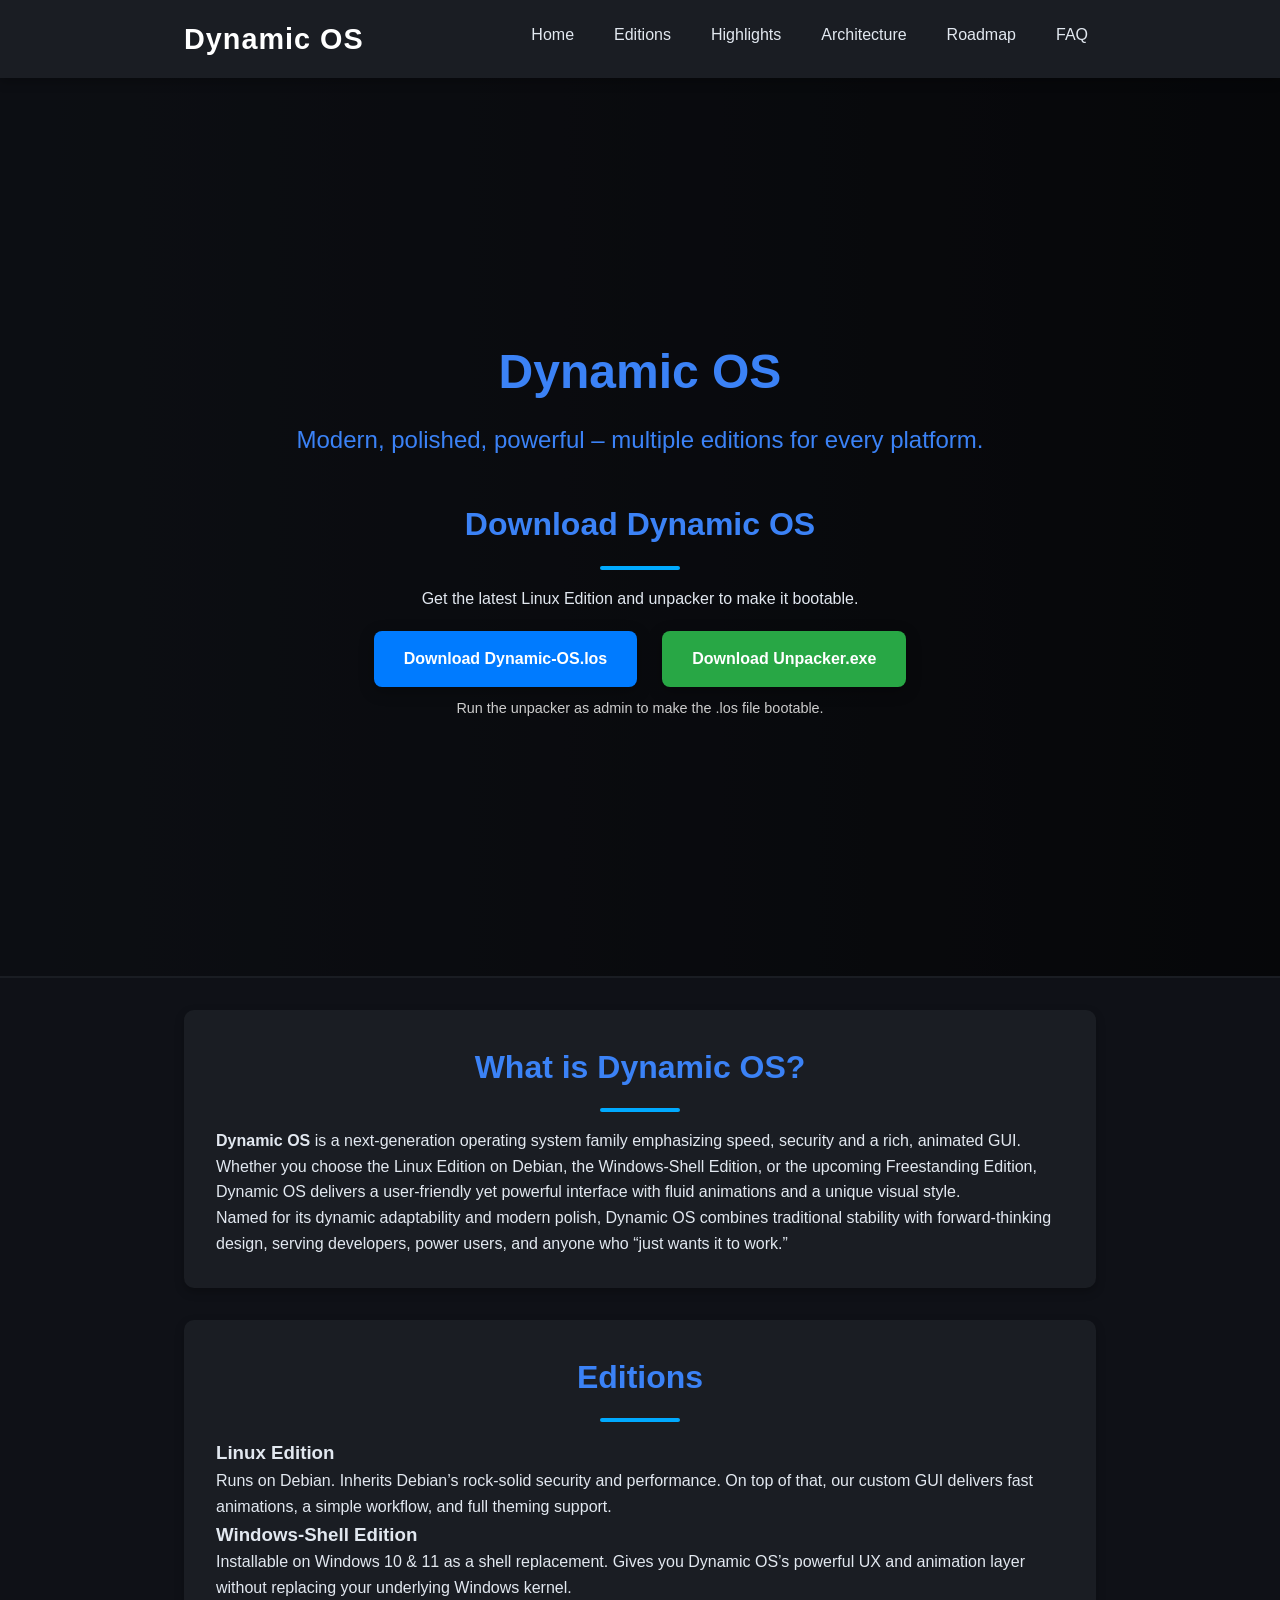
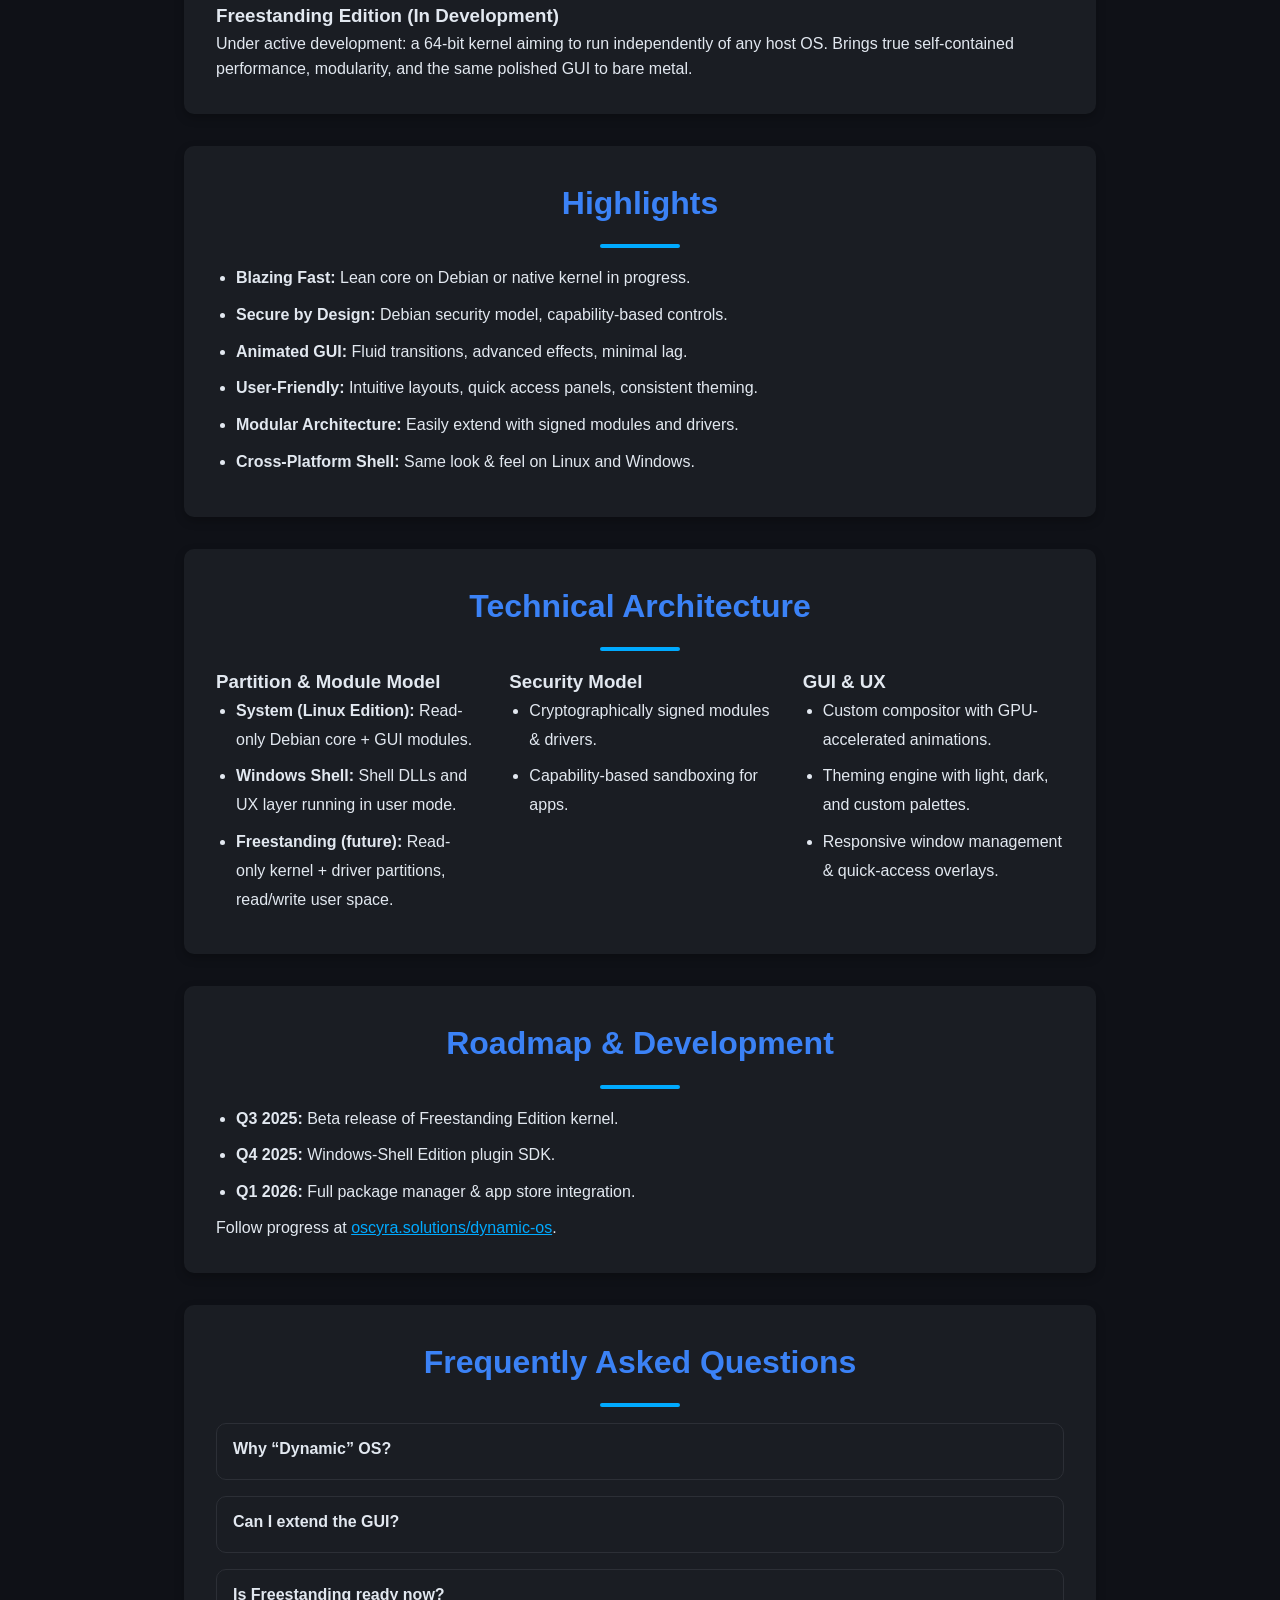
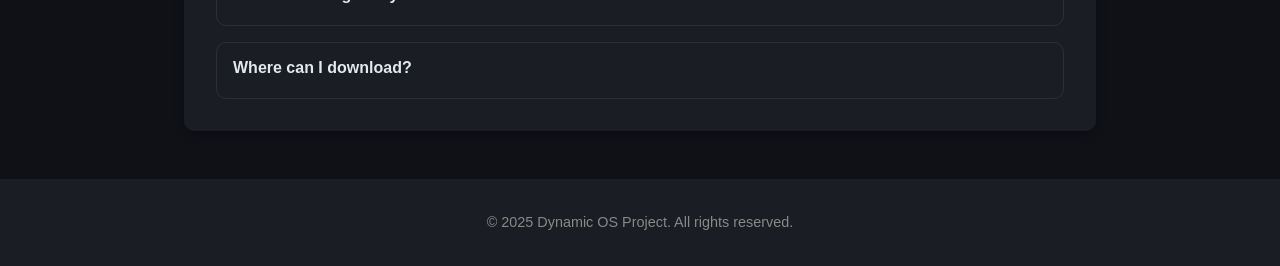
==== dynamic-os.html @ f72155f2 "Add files via upload" ====
<!DOCTYPE html>
<html lang="en">
<head>
  <meta charset="UTF-8" />
  <meta name="viewport" content="width=device-width, initial-scale=1" />
  <title>Dynamic OS</title>
  <link rel="stylesheet" href="css/dark-style.css" />
  <style>
    /* Base styles */
    body, html {
      margin: 0;
      padding: 0;
      font-family: 'Segoe UI', Tahoma, Geneva, Verdana, sans-serif;
      background: #121212;
      color: #e0e0e0;
      scroll-behavior: smooth;
    }
    a { color: #00aaff; transition: 0.3s; }
    a:hover { color: #ffaa00; }

    .container { max-width: 1200px; margin: 0 auto; padding: 0 20px; }

    /* Header */
    .site-header {
      width: 100%;
      padding: 15px 0;
      background: rgba(20, 20, 20, 0.95);
      position: fixed;
      top: 0;
      z-index: 1000;
      backdrop-filter: blur(5px);
    }
    .site-header .logo { font-size: 1.8em; font-weight: bold; text-decoration: none; color: #fff; }
    .nav-list { list-style: none; display: flex; gap: 20px; margin: 0; padding: 0; }
    .nav-list li a { text-decoration: none; font-weight: 500; transition: 0.3s; }
    .nav-list li a:hover { color: #00aaff; }

    /* Hero */
    .hero {
      display: flex;
      justify-content: center;
      align-items: center;
      flex-direction: column;
      height: 100vh;
      text-align: center;
      background: linear-gradient(135deg, #1f1f1f 0%, #1a1a1a 100%);
      overflow: hidden;
    }
    .hero-inner h1 {
      font-size: 4em;
      margin: 0;
      animation: fadeInDown 1s ease forwards;
    }
    .hero-inner .subtitle {
      font-size: 1.5em;
      margin-top: 10px;
      opacity: 0;
      animation: fadeInUp 1s 0.5s ease forwards;
    }

    /* Download buttons */
    .download-section {
      margin-top: 40px;
      opacity: 0;
      animation: fadeIn 1s 1s forwards;
    }
    .download-buttons { display: flex; justify-content: center; gap: 25px; margin-top: 20px; flex-wrap: wrap; }
    .download-btn {
      padding: 15px 30px;
      background: #007bff;
      color: #fff;
      font-weight: bold;
      border-radius: 8px;
      text-decoration: none;
      box-shadow: 0 4px 15px rgba(0,0,0,0.3);
      transition: transform 0.3s, box-shadow 0.3s, background 0.3s;
    }
    .download-btn:hover {
      transform: translateY(-5px);
      box-shadow: 0 8px 25px rgba(0,0,0,0.4);
      background: #00aaff;
    }
    .download-btn.green { background: #28a745; }
    .download-btn.green:hover { background: #00ff88; }

    /* Sections */
    section {
      padding: 80px 0;
      opacity: 0;
      transform: translateY(20px);
      transition: 0.8s ease-out;
    }
    section.active { opacity: 1; transform: translateY(0); }

    h2 { font-size: 2.5em; margin-bottom: 20px; text-align: center; position: relative; }
    h2::after {
      content: '';
      display: block;
      width: 80px;
      height: 4px;
      background: #00aaff;
      margin: 15px auto 0 auto;
      border-radius: 2px;
    }

    ul { padding-left: 20px; line-height: 1.8; }

    /* FAQ */
    .faq-question {
      width: 100%;
      text-align: left;
      padding: 15px 20px;
      margin-bottom: 5px;
      background: #1a1a1a;
      border: none;
      color: #fff;
      cursor: pointer;
      font-weight: bold;
      border-radius: 5px;
      transition: background 0.3s;
    }
    .faq-question:hover { background: #222; }
    .faq-answer { display: none; padding: 10px 20px; background: #111; border-radius: 5px; margin-bottom: 10px; }

    /* Footer */
    .site-footer {
      padding: 40px 0;
      text-align: center;
      background: #111;
      margin-top: 40px;
      font-size: 0.9em;
      color: #aaa;
    }

    /* Animations */
    @keyframes fadeInDown { 0% { opacity: 0; transform: translateY(-50px); } 100% { opacity: 1; transform: translateY(0); } }
    @keyframes fadeInUp { 0% { opacity: 0; transform: translateY(50px); } 100% { opacity: 1; transform: translateY(0); } }
    @keyframes fadeIn { 0% { opacity: 0; } 100% { opacity: 1; } }

  </style>
</head>
<body>
  <div class="dynamic-os">
    <!-- Header -->
    <header class="site-header">
      <div class="container">
        <a href="#hero" class="logo">Dynamic OS</a>
        <nav>
          <ul class="nav-list">
            <li><a href="#hero">Home</a></li>
            <li><a href="#editions">Editions</a></li>
            <li><a href="#highlights">Highlights</a></li>
            <li><a href="#architecture">Architecture</a></li>
            <li><a href="#development">Roadmap</a></li>
            <li><a href="#faq">FAQ</a></li>
          </ul>
        </nav>
      </div>
    </header>

    <!-- Hero -->
    <main>
      <section class="hero" id="hero">
        <div class="hero-inner">
          <h1>Dynamic OS</h1>
          <p class="subtitle">Modern, polished, powerful – multiple editions for every platform.</p>

          <!-- Download Section -->
          <div class="download-section">
            <h2>Download Dynamic OS</h2>
            <p>Get the latest Linux Edition and unpacker to make it bootable.</p>
            <div class="download-buttons">
              <a href="https://drive.google.com/uc?export=download&id=1BGT7E8no_uVdkm9WTGzgUzT38isnxkvw" 
                 class="download-btn">Download Dynamic-OS.los</a>
              <a href="https://drive.google.com/uc?export=download&id=1D6WorPJ4hjL4MlS0Be3eGkbt4P2uA49y" 
                 class="download-btn green">Download Unpacker.exe</a>
            </div>
            <p style="margin-top: 10px; font-size: 0.9em; color: #ccc;">Run the unpacker as admin to make the .los file bootable.</p>
          </div>
        </div>
      </section>

      <div class="container">
        <!-- About Section -->
        <section class="section about" id="about">
          <h2>What is Dynamic OS?</h2>
          <p><strong>Dynamic OS</strong> is a next-generation operating system family emphasizing speed, security and a rich, animated GUI. Whether you choose the Linux Edition on Debian, the Windows-Shell Edition, or the upcoming Freestanding Edition, Dynamic OS delivers a user-friendly yet powerful interface with fluid animations and a unique visual style.</p>
          <p>Named for its dynamic adaptability and modern polish, Dynamic OS combines traditional stability with forward-thinking design, serving developers, power users, and anyone who “just wants it to work.”</p>
        </section>

        <!-- Editions Section -->
        <section class="section editions" id="editions">
          <h2>Editions</h2>
          <div class="editions-columns">
            <div>
              <h3>Linux Edition</h3>
              <p>Runs on Debian. Inherits Debian’s rock-solid security and performance. On top of that, our custom GUI delivers fast animations, a simple workflow, and full theming support.</p>
            </div>
            <div>
              <h3>Windows-Shell Edition</h3>
              <p>Installable on Windows 10 & 11 as a shell replacement. Gives you Dynamic OS’s powerful UX and animation layer without replacing your underlying Windows kernel.</p>
            </div>
            <div>
              <h3>Freestanding Edition (In Development)</h3>
              <p>Under active development: a 64-bit kernel aiming to run independently of any host OS. Brings true self-contained performance, modularity, and the same polished GUI to bare metal.</p>
            </div>
          </div>
        </section>

        <!-- Highlights -->
        <section class="section highlights" id="highlights">
          <h2>Highlights</h2>
          <ul>
            <li><strong>Blazing Fast:</strong> Lean core on Debian or native kernel in progress.</li>
            <li><strong>Secure by Design:</strong> Debian security model, capability-based controls.</li>
            <li><strong>Animated GUI:</strong> Fluid transitions, advanced effects, minimal lag.</li>
            <li><strong>User-Friendly:</strong> Intuitive layouts, quick access panels, consistent theming.</li>
            <li><strong>Modular Architecture:</strong> Easily extend with signed modules and drivers.</li>
            <li><strong>Cross-Platform Shell:</strong> Same look & feel on Linux and Windows.</li>
          </ul>
        </section>

        <!-- Architecture -->
        <section class="section architecture" id="architecture">
          <h2>Technical Architecture</h2>
          <div class="arch-columns">
            <div>
              <h3>Partition & Module Model</h3>
              <ul>
                <li><strong>System (Linux Edition):</strong> Read-only Debian core + GUI modules.</li>
                <li><strong>Windows Shell:</strong> Shell DLLs and UX layer running in user mode.</li>
                <li><strong>Freestanding (future):</strong> Read-only kernel + driver partitions, read/write user space.</li>
              </ul>
            </div>
            <div>
              <h3>Security Model</h3>
              <ul>
                <li>Cryptographically signed modules & drivers.</li>
                <li>Capability-based sandboxing for apps.</li>
              </ul>
            </div>
            <div>
              <h3>GUI & UX</h3>
              <ul>
                <li>Custom compositor with GPU-accelerated animations.</li>
                <li>Theming engine with light, dark, and custom palettes.</li>
                <li>Responsive window management & quick-access overlays.</li>
              </ul>
            </div>
          </div>
        </section>

        <!-- Development Roadmap -->
        <section class="section development" id="development">
          <h2>Roadmap & Development</h2>
          <ul>
            <li><strong>Q3 2025:</strong> Beta release of Freestanding Edition kernel.</li>
            <li><strong>Q4 2025:</strong> Windows-Shell Edition plugin SDK.</li>
            <li><strong>Q1 2026:</strong> Full package manager & app store integration.</li>
          </ul>
          <p>Follow progress at <a href="https://oscyra.solutions/dynamic-os" target="_blank">oscyra.solutions/dynamic-os</a>.</p>
        </section>

        <!-- FAQ -->
        <section class="section faq" id="faq">
          <h2>Frequently Asked Questions</h2>
          <div class="faq-list">
            <div class="faq-item">
              <button class="faq-question">Why “Dynamic” OS?</button>
              <div class="faq-answer"><p>Because it adapts to your platform: Linux stability, Windows shell integration, and soon a standalone kernel—all in one unified UX.</p></div>
            </div>
            <div class="faq-item">
              <button class="faq-question">Can I extend the GUI?</button>
              <div class="faq-answer"><p>Yes. Our SDK lets you build and sign custom widgets, themes, and animations for both Linux and Windows-Shell editions.</p></div>
            </div>
            <div class="faq-item">
              <button class="faq-question">Is Freestanding ready now?</button>
              <div class="faq-answer"><p>Not yet. We’re actively developing a 64-bit kernel. Stay tuned for upcoming betas on GitHub and our site.</p></div>
            </div>
            <div class="faq-item">
              <button class="faq-question">Where can I download?</button>
              <div class="faq-answer"><p>Linux Edition packages are on our Debian repo. Windows-Shell installer and development previews at <a href="https://oscyra.solutions/dynamic-os" target="_blank">oscyra.solutions</a>.</p></div>
            </div>
          </div>
        </section>

      </div>
    </main>

    <!-- Footer -->
    <footer class="site-footer">
      <div class="container">
        <p>&copy; 2025 Dynamic OS Project. All rights reserved.</p>
      </div>
    </footer>
  </div>

  <!-- Scripts -->
  <script>
    // FAQ toggle
    document.querySelectorAll('.faq-question').forEach(btn => {
      btn.addEventListener('click', function () {
        this.classList.toggle('open');
        const answer = this.nextElementSibling;
        answer.style.display = answer.style.display === 'block' ? 'none' : 'block';
      });
    });

    // Scroll animation for sections
    const sections = document.querySelectorAll('section');
    const observer = new IntersectionObserver(entries => {
      entries.forEach(entry => {
        if (entry.isIntersecting) {
          entry.target.classList.add('active');
        }
      });
    }, { threshold: 0.2 });

    sections.forEach(section => observer.observe(section));
  </script>
</body>
</html>
---- css/dark-style.css ----
/* ==========================================================================
   dark-style.css — PROJECT-AION
   ========================================================================== */

/* ─── Variables & Theme ─────────────────────────────────────────────────── */
:root[data-theme="dark"] {
  --bg:           #121212;
  --surface:      #1e1e1e;
  --accent:       #00d1ff;
  --text:         #e0e0e0;
  --muted:        #666666;
  --radius:       8px;
  --gap:          1.5rem;
  --dur:          0.6s;
  --fz-base:      1rem;
  --fz-lg:        1.25rem;
  --fz-xl:        2rem;
}

/* Reset & Box-Sizing */
*,
*::before,
*::after {
  margin: 0;
  padding: 0;
  box-sizing: border-box;
}

/* Base */
html {
  scroll-behavior: smooth;
  font-size: var(--fz-base);
}
body {
  background: var(--bg);
  color: var(--text);
  font-family: 'Segoe UI', sans-serif;
  line-height: 1.6;
  overflow-x: hidden;
}

/* Utility Containers */
.container {
  width: 90%;
  max-width: 1080px;
  margin: 0 auto;
}

/* Buttons */
.btn {
  display: inline-block;
  padding: 0.75rem 1.5rem;
  border-radius: var(--radius);
  font-weight: 600;
  text-align: center;
  transition: transform 0.2s ease, background 0.2s ease;
  cursor: pointer;
}
.btn-primary {
  background: var(--accent);
  color: var(--surface);
  border: none;
}
.btn-primary:hover {
  transform: translateY(-2px);
  opacity: 0.9;
}

/* Theme Toggle */
.theme-toggle {
  position: fixed;
  top: 1rem;
  right: 1rem;
  background: var(--surface);
  color: var(--text);
  border: none;
  border-radius: var(--radius);
  padding: 0.5rem;
  cursor: pointer;
  z-index: 1001;
  box-shadow: 0 2px 6px rgba(0,0,0,0.5);
}

/* Site Header & Navigation */
.site-header {
  position: sticky;
  top: 0;
  background: var(--surface);
  z-index: 1000;
  box-shadow: 0 2px 4px rgba(0,0,0,0.4);
}
.site-header .container {
  display: flex;
  align-items: center;
  justify-content: space-between;
  padding: 0.75rem 0;
}
.logo {
  font-size: var(--fz-xl);
  color: var(--accent);
  text-decoration: none;
  font-weight: bold;
}
.nav-toggle {
  display: none;
  background: none;
  border: none;
  font-size: 1.5rem;
  cursor: pointer;
}

/* Nav List */
.nav-list {
  display: flex;
  gap: 1rem;
}
.nav-list a {
  color: var(--text);
  text-decoration: none;
  padding: 0.5rem;
  transition: color 0.2s ease;
}
.nav-list a:hover {
  color: var(--accent);
}

/* Mobile Nav */
@media (max-width: 768px) {
  .nav-toggle {
    display: block;
  }
  .nav-list {
    position: fixed;
    top: 0; right: 0;
    height: 100%;
    width: 240px;
    background: var(--surface);
    flex-direction: column;
    padding: 2rem 1rem;
    transform: translateX(100%);
    transition: transform var(--dur) ease;
    box-shadow: -2px 0 6px rgba(0,0,0,0.5);
    z-index: 1000;
  }
  .nav-list.open {
    transform: translateX(0);
  }
}

/* Sections */
.section {
  padding: var(--gap) 0;
}
.section h2 {
  text-align: center;
  margin-bottom: var(--gap);
  color: var(--accent);
  font-size: var(--fz-xl);
}

/* Hero */
.hero {
  position: relative;
  height: 80vh;
  background: var(--surface) url('../img/hero-dark.jpg') center/cover no-repeat;
  display: flex;
  align-items: center;
}
.hero::after {
  content: '';
  position: absolute;
  inset: 0;
  background: rgba(0,0,0,0.6);
}
.hero-inner {
  position: relative;
  z-index: 1;
  text-align: center;
  color: var(--surface);
  padding: 0 var(--gap);
}
.hero-inner h1 {
  font-size: 3rem;
  margin-bottom: 1rem;
}
.typing {
  font-size: var(--fz-lg);
  color: var(--surface);
  height: 1.5em;
  overflow: hidden;
  white-space: nowrap;
  border-right: 2px solid var(--surface);
  animation: blink-cursor 0.8s steps(1) infinite;
}
@keyframes blink-cursor {
  50% { border-color: transparent; }
}

/* Reveal Classes */
.reveal-fade {
  opacity: 0;
  transform: translateY(20px);
  transition: opacity var(--dur) ease, transform var(--dur) ease;
}
.reveal-slide {
  opacity: 0;
  transform: translateX(-20px);
  transition: opacity var(--dur) ease, transform var(--dur) ease;
}
.reveal-stagger > * {
  opacity: 0;
  transform: translateY(20px);
  transition: opacity var(--dur) ease, transform var(--dur) ease;
}

/* Grid Utilities */
.grid-2 {
  display: grid;
  grid-template-columns: 1fr 1fr;
  gap: var(--gap);
}
@media (max-width: 768px) {
  .grid-2 {
    grid-template-columns: 1fr;
  }
}

/* Responsive Images */
.responsive-img {
  width: 100%;
  height: auto;
  display: block;
  border-radius: var(--radius);
  box-shadow: 0 4px 12px rgba(0,0,0,0.4);
}

/* Card Grids */
.card-grid {
  display: grid;
  grid-template-columns: repeat(auto-fit, minmax(220px, 1fr));
  gap: var(--gap);
}
.card-grid-small {
  display: grid;
  grid-template-columns: repeat(auto-fit, minmax(140px, 1fr));
  gap: var(--gap);
}
.card {
  background: var(--surface);
  border-radius: var(--radius);
  padding: 1rem;
  box-shadow: 0 4px 12px rgba(0,0,0,0.3);
  transition: transform var(--dur) ease;
}
.card:hover {
  transform: translateY(-5px);
}

/* Lists */
.status-list,
.overview-text ul {
  list-style: disc inside;
  max-width: 800px;
  margin: 0 auto;
  text-align: left;
}
.status-list li {
  margin-bottom: 0.75rem;
}
.status-done {
  color: #4caf50;
  font-weight: bold;
}
.status-date {
  color: var(--accent);
  font-weight: bold;
}

/* Code Blocks */
.code-block {
  background: var(--surface);
  padding: var(--gap);
  border-radius: var(--radius);
  overflow-x: auto;
  font-family: monospace;
  font-size: 0.9rem;
}

/* Progress Grid & Items */
.progress-grid {
  display: grid;
  grid-template-columns: repeat(auto-fit, minmax(80px, 1fr));
  gap: var(--gap);
  max-width: 600px;
  margin: 0 auto;
}
.progress-item {
  position: relative;
  width: 100%;
  height: 8px;
  background: var(--muted);
  border-radius: 4px;
  overflow: hidden;
}
.progress-item span {
  position: absolute;
  top: -1.5rem;
  left: 50%;
  transform: translateX(-50%);
  font-size: 0.85rem;
  color: var(--text);
}
.progress-item::after {
  content: '';
  position: absolute;
  inset: 0;
  background: var(--accent);
  width: 0%;
  transition: width 1s ease-out;
}

/* Releases */
.releases .release-list {
  display: flex;
  flex-direction: column;
  gap: var(--gap);
}
.release-list .release {
  background: var(--surface);
  border-radius: var(--radius);
  padding: 1rem;
  box-shadow: 0 4px 12px rgba(0,0,0,0.3);
}
.release-list .release h3 {
  color: var(--accent);
  margin-bottom: 0.5rem;
}
.release-list .date {
  font-size: 0.85rem;
  color: var(--muted);
}

/* Accordion */
.accordion {
  max-width: 800px;
  margin: 0 auto;
}
.accordion-item + .accordion-item {
  margin-top: var(--gap);
}
.accordion-header {
  width: 100%;
  text-align: left;
  padding: 1rem;
  background: var(--surface);
  border: none;
  border-radius: var(--radius);
  cursor: pointer;
  color: var(--text);
  font-size: var(--fz-base);
}
.accordion-body {
  max-height: 0;
  overflow: hidden;
  transition: max-height 0.4s ease;
  background: var(--surface);
  border-radius: var(--radius);
  margin-top: 0.5rem;
}
.accordion-body p {
  padding: 1rem;
  margin: 0;
}

/* Contact Form */
.contact form {
  max-width: 480px;
  margin: 0 auto;
  display: flex;
  flex-direction: column;
}
.contact input,
.contact textarea {
  margin-bottom: var(--gap);
  padding: 0.75rem;
  border: 1px solid #2c2c2c;
  border-radius: var(--radius);
  background: var(--surface);
  color: var(--text);
}
.contact button {
  margin-top: var(--gap);
  align-self: flex-start;
}

/* Reveal Visible State */
.visible.reveal-fade,
.visible.reveal-slide {
  opacity: 1;
  transform: none;
}
.reveal-stagger.visible > * {
  opacity: 1;
  transform: none;
}

/* Responsive Typography */
@media (max-width: 768px) {
  :root {
    --fz-xl: 1.5rem;
    --fz-lg: 1.125rem;
  }
  .hero-inner h1 {
    font-size: 2.5rem;
  }
}

/* Keyframes */
@keyframes blink-cursor {
  50% {
    border-color: transparent;
  }
}




/* ─── Hero Text Override ───────────────────────────────────── */
#hero .hero-inner {
  /* Make all hero text use your light text variable */
  color: var(--text) !important;
}

/* (Optional) If you want the main H1 to be even brighter or your accent: */
#hero .hero-inner h1 {
  color: var(--accent) !important;
}

/* (Optional) If you want your typing line a muted light grey: */
#hero .hero-inner .typing {
  color: var(--muted) !important;
}

/* (Optional) Hero goals in standard light text: */
#hero .hero-inner .hero-goals li {
  color: var(--text) !important;
  list-style-position: inside;

}


/* ─── Landing Page (index.html) Styles ───────────────────────────── */

body.page-index {
  background: linear-gradient(135deg, #121212 0%, #003459 100%);
  color: #e0e0e0;
  min-height: 100vh;
  display: flex;
  flex-direction: column;
  justify-content: center;
  align-items: center;
  padding: 2rem;
  text-align: center;
  font-family: 'Segoe UI', sans-serif;
}

body.page-index h1 {
  font-size: 3.5rem;
  color: var(--accent, #00e5ff);
  margin-bottom: 1rem;
  font-weight: 900;
  text-shadow: 0 0 12px #00d1ffaa;
}

body.page-index p {
  font-size: 1.25rem;
  max-width: 600px;
  margin-bottom: 3rem;
  color: var(--muted, #b0b0b0);
}

body.page-index .btn-primary {
  font-size: 1.5rem;
  padding: 1rem 3rem;
  margin: 0 1rem;
  border-radius: 12px;
  transition: background 0.3s ease, transform 0.2s ease;
}

body.page-index .btn-primary:hover {
  background: #00a9cc;
  transform: translateY(-3px);
}

body.page-index .landing-options a {
  display: flex;
  align-items: center;
  justify-content: center;
  min-width: 260px;
  min-height: 35px;
  padding: 2rem 3rem;
  font-size: 1.5rem;
  background: #18e0ff;
  color: #003459;
  border-radius: 18px;
  text-decoration: none;
  font-weight: 700;
  box-shadow: 0 4px 28px 0 #00e5ff38;
  transition: background 0.15s, color 0.15s;
  margin-bottom: 0.5rem;
}


body.page-index .landing-options {
  display: flex;
  gap: 2rem;
  justify-content: center;
  width: 100%;
  max-width: 700px;
  margin: 2rem auto 0 auto;
  flex-wrap: nowrap;
}
.page-fade {
  opacity: 1;
  transition: opacity 0.5s ease-out;
}
.page-fade.fade-out {
  opacity: 0;
}




.dynamic-os {
  --background: #0f1117;
  --foreground: #e2e8f0;
  --accent: #3b82f6;
  --muted: #1a1d23;
  --danger: #ef4444;
  --border-radius: 10px;
  --transition: 0.3s;
  --shadow: 0 4px 10px rgba(0, 0, 0, 0.25);
  --font-stack: 'Inter', 'Segoe UI', Arial, sans-serif;
}

.dynamic-os {
  background-color: var(--background);
  color: var(--foreground);
  font-family: var(--font-stack);
  line-height: 1.6;
  margin: 0;
  padding: 0;
}

.dynamic-os .site-header {
  background-color: var(--muted);
  padding: 1rem 0;
  box-shadow: var(--shadow);
  position: sticky;
  top: 0;
  z-index: 1000;
}

.dynamic-os .logo {
  font-size: 1.8rem;
  font-weight: 700;
  color: var(--accent);
  text-decoration: none;
  letter-spacing: 1px;
}

.dynamic-os nav .nav-list {
  list-style: none;
  display: flex;
  gap: 1.5rem;
  margin: 0;
  padding: 0;
}

.dynamic-os .nav-list a {
  color: var(--foreground);
  text-decoration: none;
  font-weight: 500;
  transition: color var(--transition);
}

.dynamic-os .nav-list a:hover {
  color: var(--accent);
}

.dynamic-os .hero {
  background: linear-gradient(90deg, #1f2430, #0f1117);
  text-align: center;
  padding: 4rem 2rem;
  border-bottom: 2px solid var(--muted);
}

.dynamic-os .hero h1 {
  font-size: 3rem;
  margin-bottom: 0.5rem;
}

.dynamic-os .subtitle {
  font-size: 1.25rem;
  color: var(--accent);
  font-weight: 400;
}

.dynamic-os .container {
  max-width: 960px;
  margin: 0 auto;
  padding: 0 1.5rem;
}

.dynamic-os .section {
  background-color: var(--muted);
  border-radius: var(--border-radius);
  padding: 2rem;
  margin: 2rem auto;
  box-shadow: var(--shadow);
}

.dynamic-os h2 {
  font-size: 2rem;
  margin-bottom: 1rem;
  color: var(--accent);
}

.dynamic-os ul {
  padding-left: 1.25rem;
}

.dynamic-os li {
  margin-bottom: 0.5rem;
}

.dynamic-os .arch-columns {
  display: flex;
  flex-wrap: wrap;
  gap: 2rem;
}

.dynamic-os .arch-columns > div {
  flex: 1;
  min-width: 250px;
}

.dynamic-os .faq-list {
  display: flex;
  flex-direction: column;
  gap: 1rem;
}

.dynamic-os .faq-item {
  border: 1px solid #2c2f36;
  border-radius: var(--border-radius);
  overflow: hidden;
  background-color: #1a1d23;
}

.dynamic-os .faq-question {
  background: none;
  color: var(--foreground);
  padding: 1rem;
  width: 100%;
  text-align: left;
  border: none;
  font-size: 1rem;
  font-weight: 600;
  cursor: pointer;
  transition: background var(--transition);
}

.dynamic-os .faq-question:hover {
  background-color: #252932;
}

.dynamic-os .faq-answer {
  padding: 1rem;
  display: none;
  background-color: #20242c;
  border-top: 1px solid #2c2f36;
}

.dynamic-os .site-footer {
  text-align: center;
  padding: 2rem 1rem;
  background-color: var(--muted);
  color: #888;
  font-size: 0.9rem;
  margin-top: 3rem;
}

/* Responsive Tweaks */
@media (max-width: 768px) {
  .dynamic-os .nav-list {
    flex-direction: column;
    gap: 0.5rem;
  }

  .dynamic-os .hero h1 {
    font-size: 2rem;
  }

  .dynamic-os .arch-columns {
    flex-direction: column;
  }
}
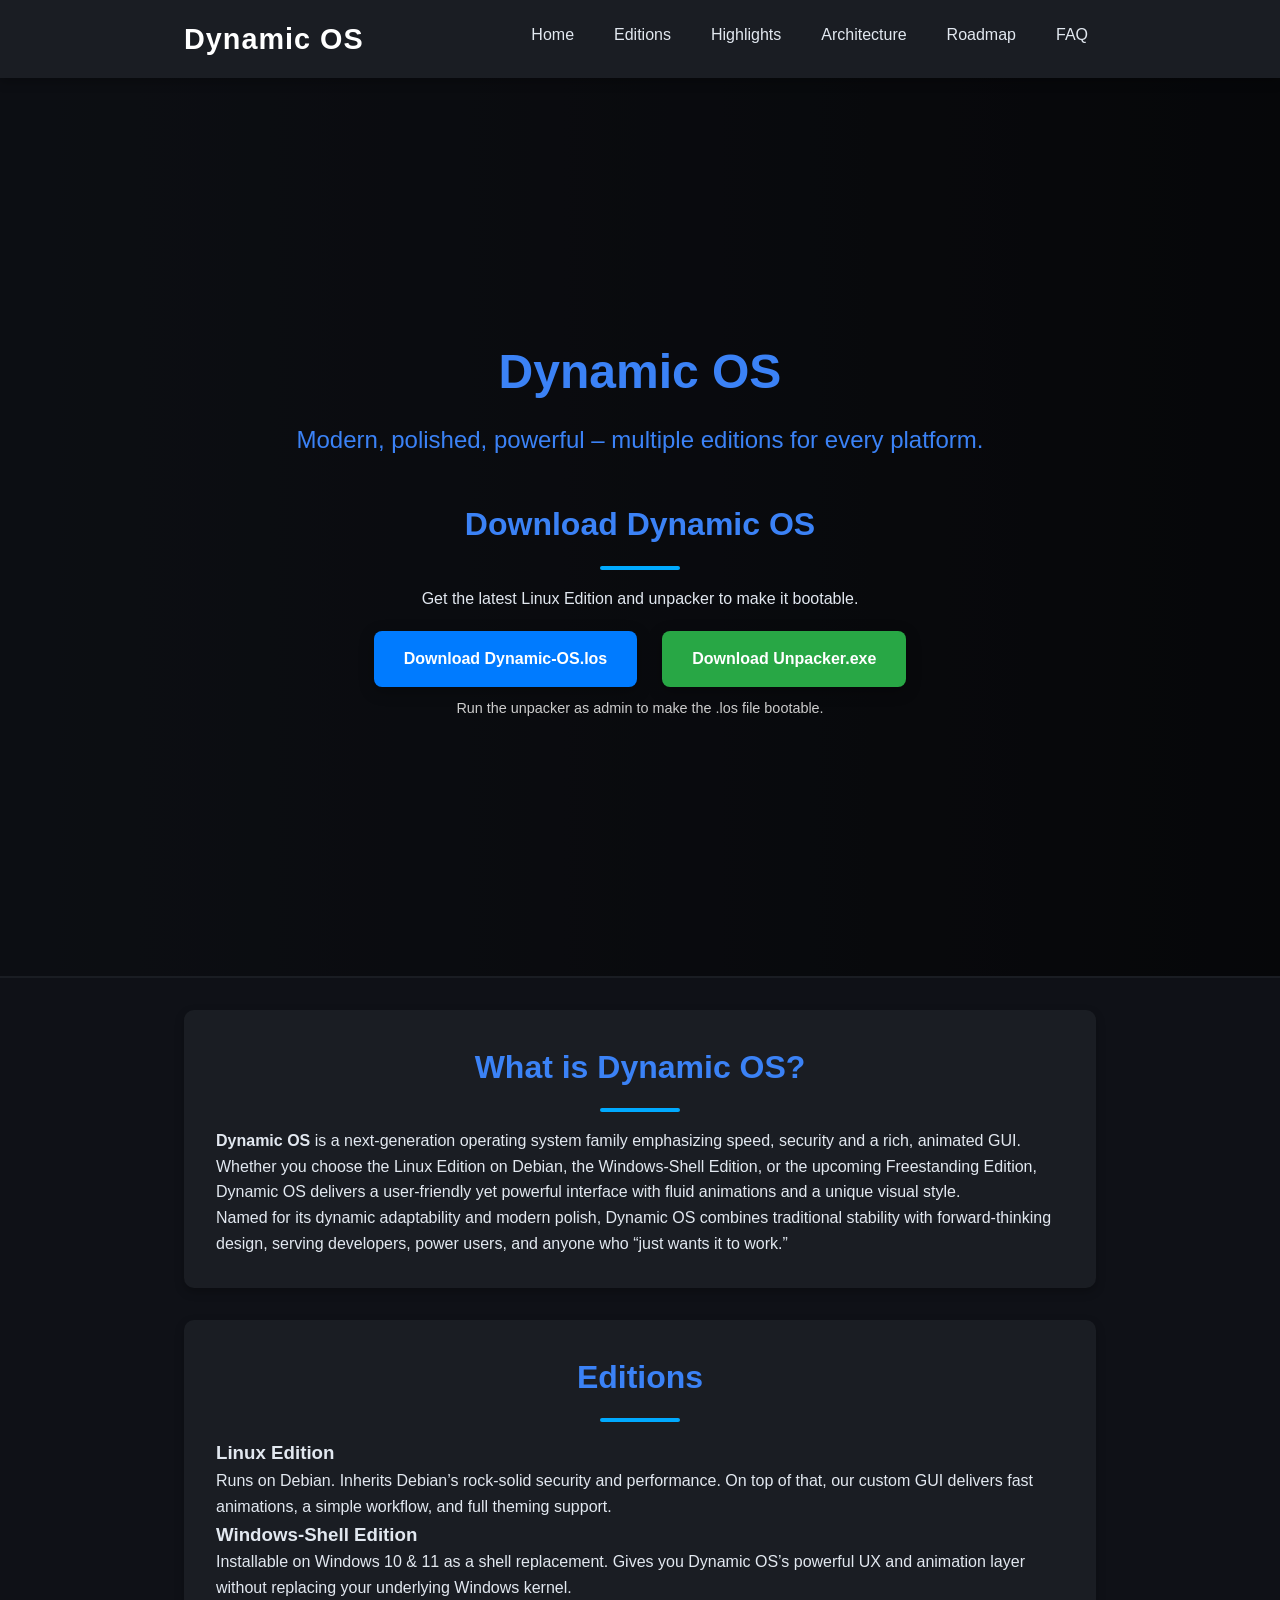
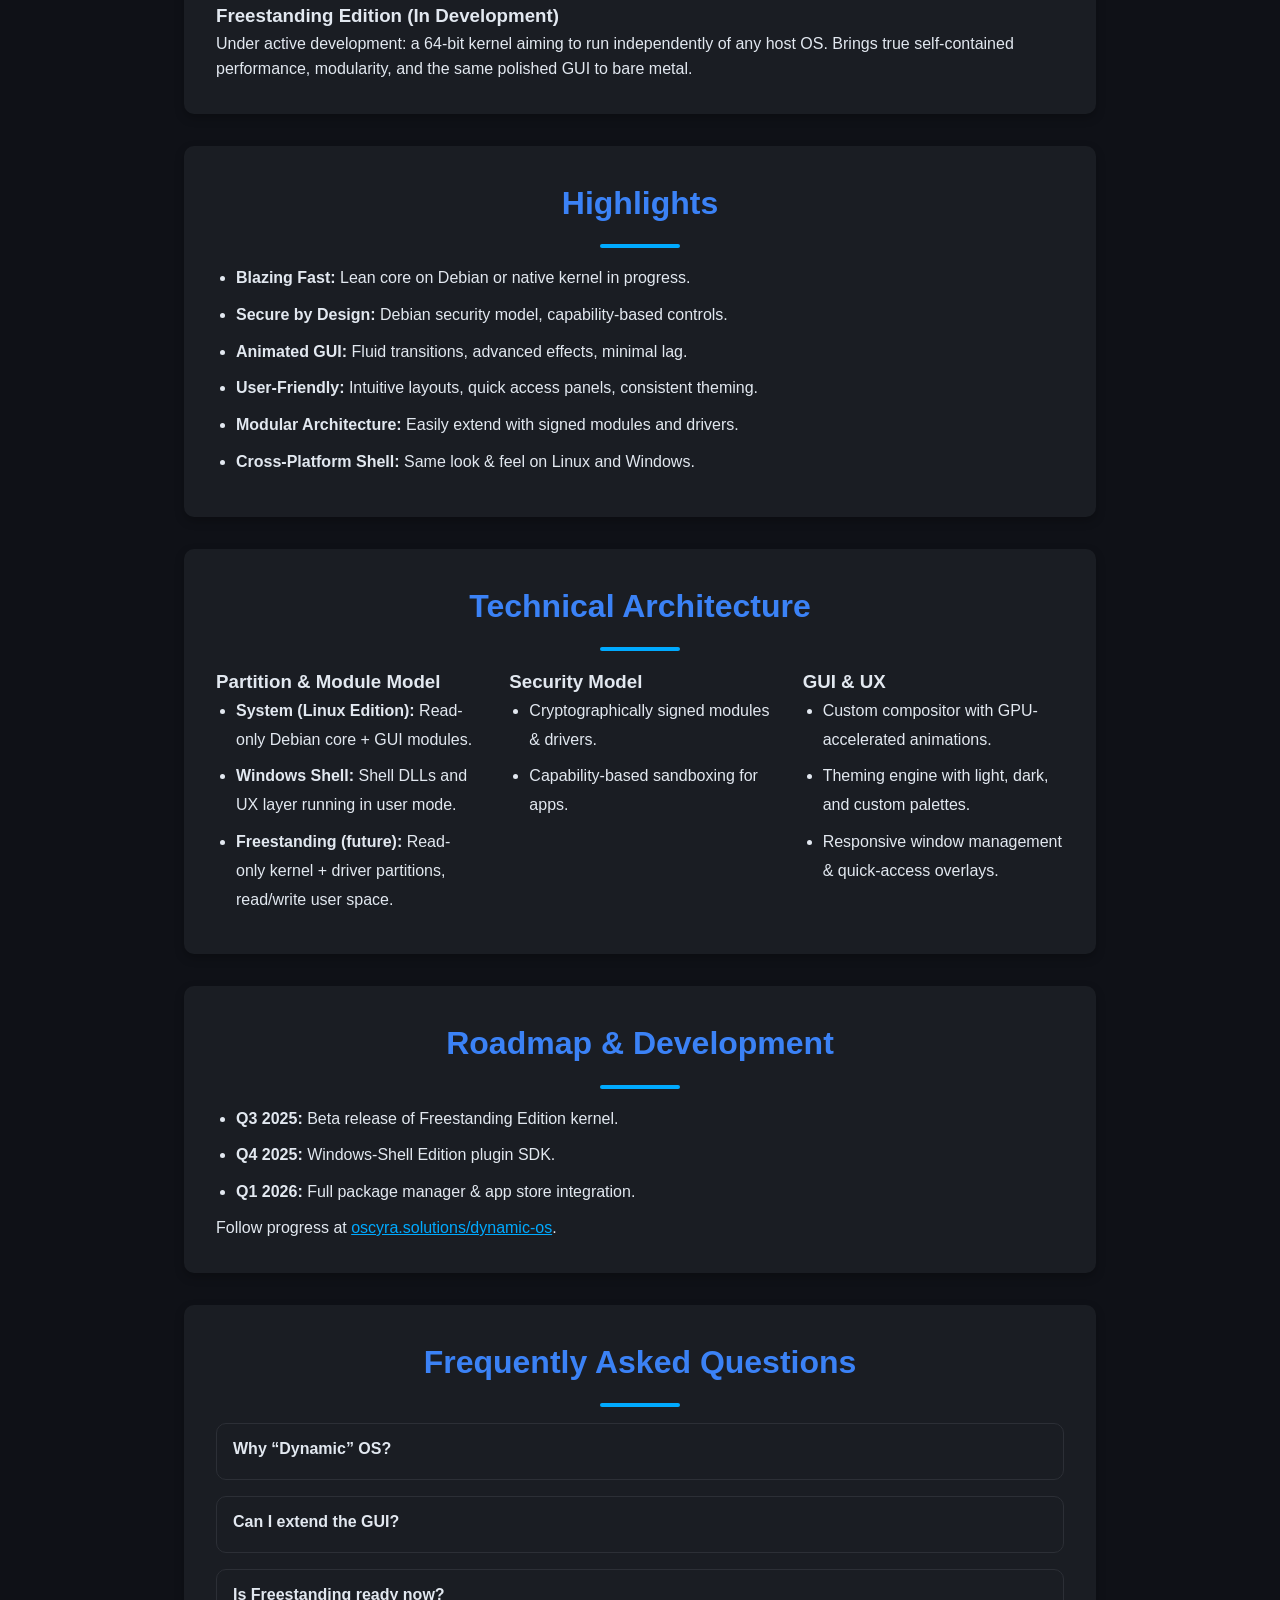
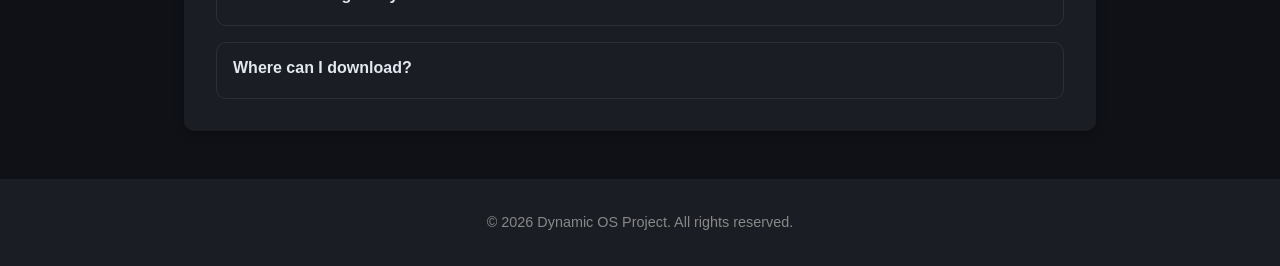
==== commit 00a60a87: "Add files via upload" ====
--- a/dynamic-os.html
+++ b/dynamic-os.html
@@ -290,7 +290,7 @@
     <!-- Footer -->
     <footer class="site-footer">
       <div class="container">
-        <p>&copy; 2025 Dynamic OS Project. All rights reserved.</p>
+        <p>&copy; 2026 Dynamic OS Project. All rights reserved.</p>
       </div>
     </footer>
   </div>
